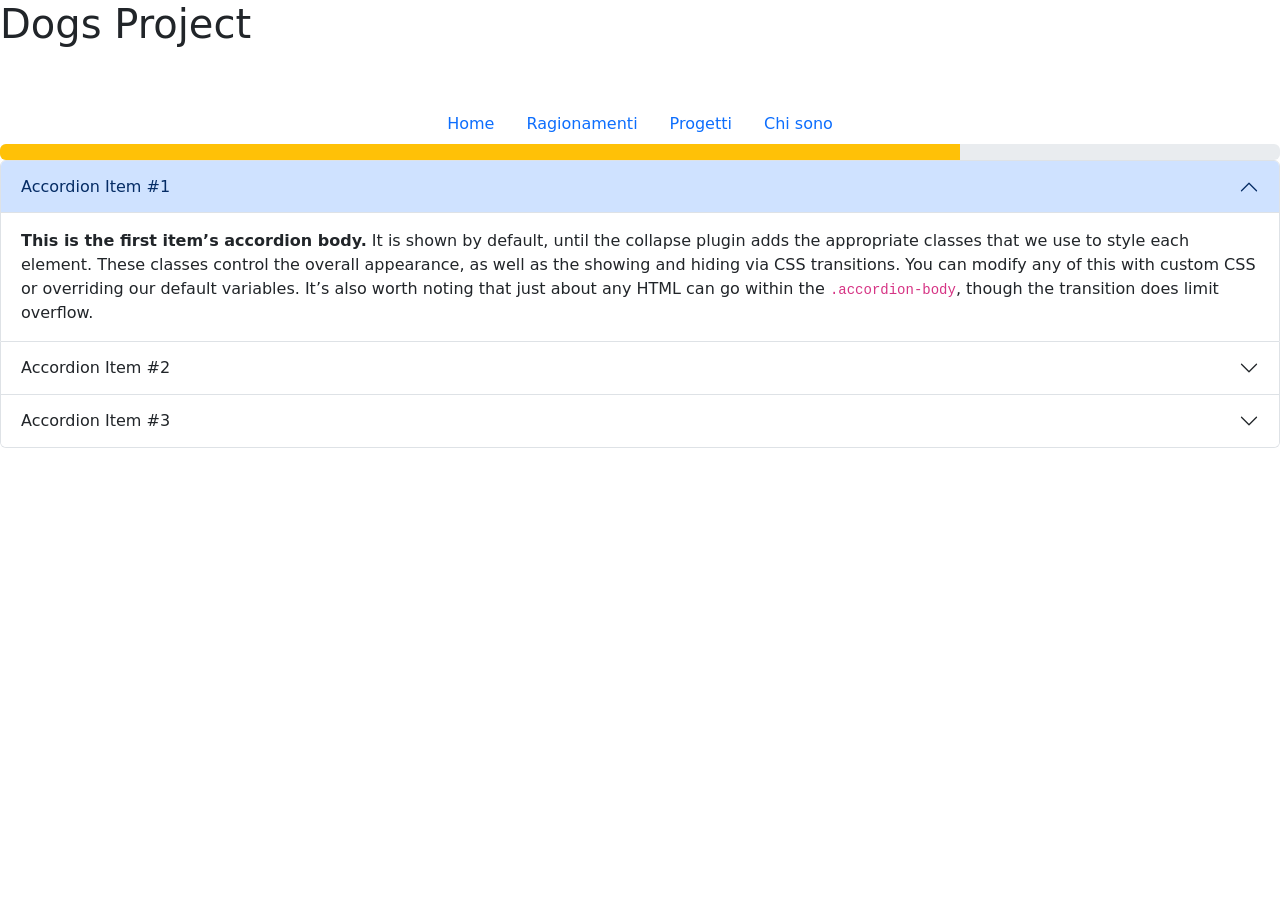
==== progetti.html @ 0df402d7 "il solito primo commit Co-authored-by: Copilot <copilot@github.com>" ====
<!doctype html>
<html lang="en">
  <head>
    <meta charset="utf-8">
    <meta name="viewport" content="width=device-width, initial-scale=1">
    <title>Dogs Project</title>
    <link href="https://cdn.jsdelivr.net/npm/bootstrap@5.3.8/dist/css/bootstrap.min.css" rel="stylesheet" integrity="sha384-sRIl4kxILFvY47J16cr9ZwB07vP4J8+LH7qKQnuqkuIAvNWLzeN8tE5YBujZqJLB" crossorigin="anonymous">
  </head>
  <body>
    <h1>Dogs Project</h1><br><br>

<ul class="nav justify-content-center">
  <li class="nav-item">
    <a class="nav-link active" aria-current="page" href="/index.html">Home</a>
  </li>
  <li class="nav-item">
    <a class="nav-link" href="/ragionamenti.html">Ragionamenti</a>
  </li>
  <li class="nav-item">
    <a class="nav-link" href="/progetti.html">Progetti</a>
  </li>
    <li class="nav-item">
    <a class="nav-link" href="/chi-sono.html">Chi sono</a>
  </li>
</ul>

<div class="progress" role="progressbar" aria-label="Warning example" aria-valuenow="75" aria-valuemin="0" aria-valuemax="100">
  <div class="progress-bar bg-warning" style="width: 75%"></div>
</div>

<div class="accordion" id="accordionExample">
  <div class="accordion-item">
    <h2 class="accordion-header">
      <button class="accordion-button" type="button" data-bs-toggle="collapse" data-bs-target="#collapseOne" aria-expanded="true" aria-controls="collapseOne">
        Accordion Item #1
      </button>
    </h2>
    <div id="collapseOne" class="accordion-collapse collapse show" data-bs-parent="#accordionExample">
      <div class="accordion-body">
        <strong>This is the first item’s accordion body.</strong> It is shown by default, until the collapse plugin adds the appropriate classes that we use to style each element. These classes control the overall appearance, as well as the showing and hiding via CSS transitions. You can modify any of this with custom CSS or overriding our default variables. It’s also worth noting that just about any HTML can go within the <code>.accordion-body</code>, though the transition does limit overflow.
      </div>
    </div>
  </div>
  <div class="accordion-item">
    <h2 class="accordion-header">
      <button class="accordion-button collapsed" type="button" data-bs-toggle="collapse" data-bs-target="#collapseTwo" aria-expanded="false" aria-controls="collapseTwo">
        Accordion Item #2
      </button>
    </h2>
    <div id="collapseTwo" class="accordion-collapse collapse" data-bs-parent="#accordionExample">
      <div class="accordion-body">
        <strong>This is the second item’s accordion body.</strong> It is hidden by default, until the collapse plugin adds the appropriate classes that we use to style each element. These classes control the overall appearance, as well as the showing and hiding via CSS transitions. You can modify any of this with custom CSS or overriding our default variables. It’s also worth noting that just about any HTML can go within the <code>.accordion-body</code>, though the transition does limit overflow.
      </div>
    </div>
  </div>
  <div class="accordion-item">
    <h2 class="accordion-header">
      <button class="accordion-button collapsed" type="button" data-bs-toggle="collapse" data-bs-target="#collapseThree" aria-expanded="false" aria-controls="collapseThree">
        Accordion Item #3
      </button>
    </h2>
    <div id="collapseThree" class="accordion-collapse collapse" data-bs-parent="#accordionExample">
      <div class="accordion-body">
        <strong>This is the third item’s accordion body.</strong> It is hidden by default, until the collapse plugin adds the appropriate classes that we use to style each element. These classes control the overall appearance, as well as the showing and hiding via CSS transitions. You can modify any of this with custom CSS or overriding our default variables. It’s also worth noting that just about any HTML can go within the <code>.accordion-body</code>, though the transition does limit overflow.
      </div>
    </div>
  </div>
</div>

    <script src="https://cdn.jsdelivr.net/npm/bootstrap@5.3.8/dist/js/bootstrap.bundle.min.js" integrity="sha384-FKyoEForCGlyvwx9Hj09JcYn3nv7wiPVlz7YYwJrWVcXK/BmnVDxM+D2scQbITxI" crossorigin="anonymous"></script>
  </body>
</html>
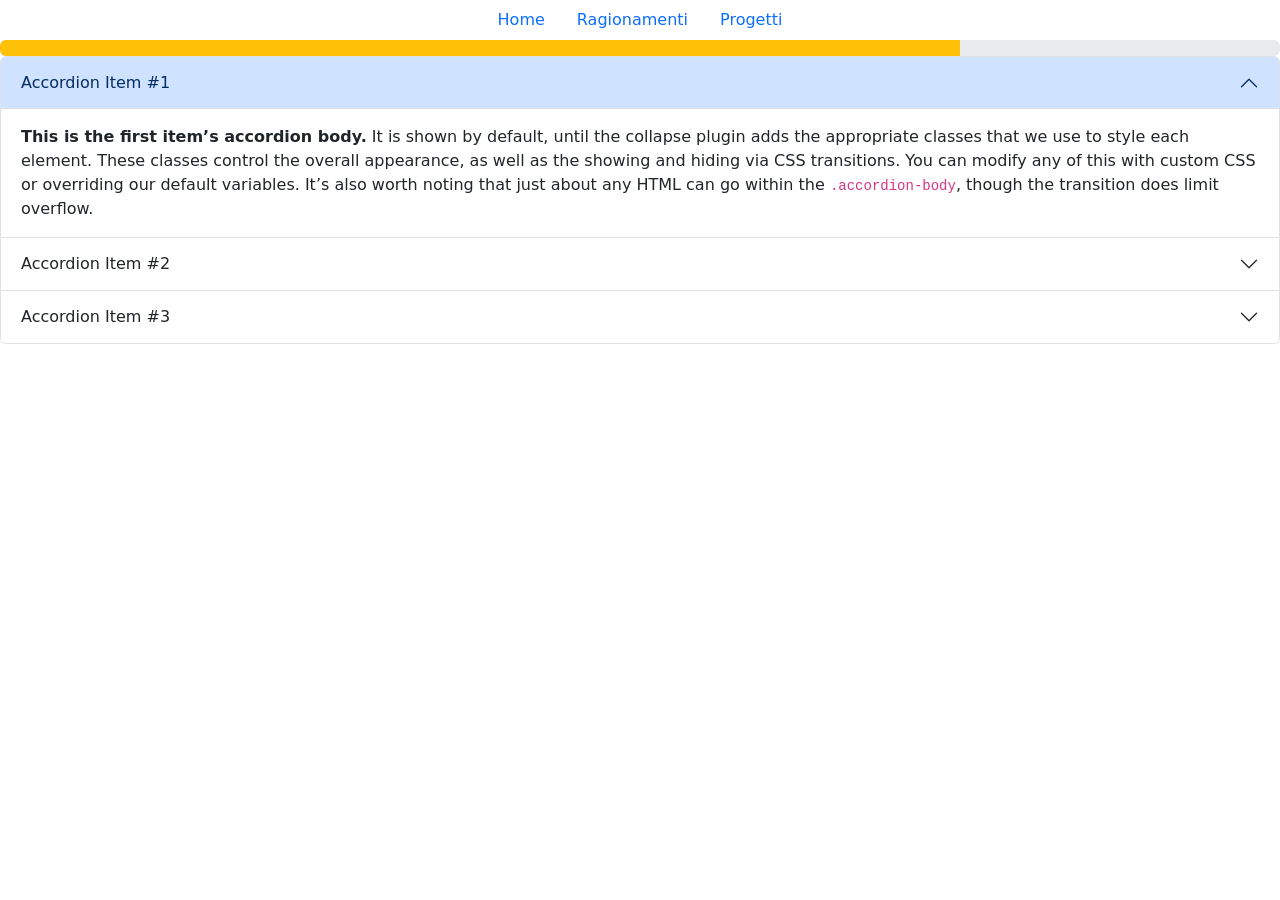
==== commit 6a605cb0: "2nd commit" ====
--- a/progetti.html
+++ b/progetti.html
@@ -1,72 +1,139 @@
 <!doctype html>
 <html lang="en">
   <head>
-    <meta charset="utf-8">
-    <meta name="viewport" content="width=device-width, initial-scale=1">
+    <meta charset="utf-8" />
+    <meta name="viewport" content="width=device-width, initial-scale=1" />
     <title>Dogs Project</title>
-    <link href="https://cdn.jsdelivr.net/npm/bootstrap@5.3.8/dist/css/bootstrap.min.css" rel="stylesheet" integrity="sha384-sRIl4kxILFvY47J16cr9ZwB07vP4J8+LH7qKQnuqkuIAvNWLzeN8tE5YBujZqJLB" crossorigin="anonymous">
+    <link
+      href="https://cdn.jsdelivr.net/npm/bootstrap@5.3.8/dist/css/bootstrap.min.css"
+      rel="stylesheet"
+      integrity="sha384-sRIl4kxILFvY47J16cr9ZwB07vP4J8+LH7qKQnuqkuIAvNWLzeN8tE5YBujZqJLB"
+      crossorigin="anonymous"
+    />
   </head>
   <body>
-    <h1>Dogs Project</h1><br><br>
+    <ul class="nav justify-content-center">
+      <li class="nav-item">
+        <a class="nav-link active" aria-current="page" href="/index.html"
+          >Home</a
+        >
+      </li>
+      <li class="nav-item">
+        <a class="nav-link" href="/ragionamenti.html">Ragionamenti</a>
+      </li>
+      <li class="nav-item">
+        <a class="nav-link" href="/progetti.html">Progetti</a>
+      </li>
+    </ul>
 
-<ul class="nav justify-content-center">
-  <li class="nav-item">
-    <a class="nav-link active" aria-current="page" href="/index.html">Home</a>
-  </li>
-  <li class="nav-item">
-    <a class="nav-link" href="/ragionamenti.html">Ragionamenti</a>
-  </li>
-  <li class="nav-item">
-    <a class="nav-link" href="/progetti.html">Progetti</a>
-  </li>
-    <li class="nav-item">
-    <a class="nav-link" href="/chi-sono.html">Chi sono</a>
-  </li>
-</ul>
+    <div
+      class="progress"
+      role="progressbar"
+      aria-label="Warning example"
+      aria-valuenow="75"
+      aria-valuemin="0"
+      aria-valuemax="100"
+    >
+      <div class="progress-bar bg-warning" style="width: 75%"></div>
+    </div>
 
-<div class="progress" role="progressbar" aria-label="Warning example" aria-valuenow="75" aria-valuemin="0" aria-valuemax="100">
-  <div class="progress-bar bg-warning" style="width: 75%"></div>
-</div>
-
-<div class="accordion" id="accordionExample">
-  <div class="accordion-item">
-    <h2 class="accordion-header">
-      <button class="accordion-button" type="button" data-bs-toggle="collapse" data-bs-target="#collapseOne" aria-expanded="true" aria-controls="collapseOne">
-        Accordion Item #1
-      </button>
-    </h2>
-    <div id="collapseOne" class="accordion-collapse collapse show" data-bs-parent="#accordionExample">
-      <div class="accordion-body">
-        <strong>This is the first item’s accordion body.</strong> It is shown by default, until the collapse plugin adds the appropriate classes that we use to style each element. These classes control the overall appearance, as well as the showing and hiding via CSS transitions. You can modify any of this with custom CSS or overriding our default variables. It’s also worth noting that just about any HTML can go within the <code>.accordion-body</code>, though the transition does limit overflow.
+    <div class="accordion" id="accordionExample">
+      <div class="accordion-item">
+        <h2 class="accordion-header">
+          <button
+            class="accordion-button"
+            type="button"
+            data-bs-toggle="collapse"
+            data-bs-target="#collapseOne"
+            aria-expanded="true"
+            aria-controls="collapseOne"
+          >
+            Accordion Item #1
+          </button>
+        </h2>
+        <div
+          id="collapseOne"
+          class="accordion-collapse collapse show"
+          data-bs-parent="#accordionExample"
+        >
+          <div class="accordion-body">
+            <strong>This is the first item’s accordion body.</strong> It is
+            shown by default, until the collapse plugin adds the appropriate
+            classes that we use to style each element. These classes control the
+            overall appearance, as well as the showing and hiding via CSS
+            transitions. You can modify any of this with custom CSS or
+            overriding our default variables. It’s also worth noting that just
+            about any HTML can go within the <code>.accordion-body</code>,
+            though the transition does limit overflow.
+          </div>
+        </div>
+      </div>
+      <div class="accordion-item">
+        <h2 class="accordion-header">
+          <button
+            class="accordion-button collapsed"
+            type="button"
+            data-bs-toggle="collapse"
+            data-bs-target="#collapseTwo"
+            aria-expanded="false"
+            aria-controls="collapseTwo"
+          >
+            Accordion Item #2
+          </button>
+        </h2>
+        <div
+          id="collapseTwo"
+          class="accordion-collapse collapse"
+          data-bs-parent="#accordionExample"
+        >
+          <div class="accordion-body">
+            <strong>This is the second item’s accordion body.</strong> It is
+            hidden by default, until the collapse plugin adds the appropriate
+            classes that we use to style each element. These classes control the
+            overall appearance, as well as the showing and hiding via CSS
+            transitions. You can modify any of this with custom CSS or
+            overriding our default variables. It’s also worth noting that just
+            about any HTML can go within the <code>.accordion-body</code>,
+            though the transition does limit overflow.
+          </div>
+        </div>
+      </div>
+      <div class="accordion-item">
+        <h2 class="accordion-header">
+          <button
+            class="accordion-button collapsed"
+            type="button"
+            data-bs-toggle="collapse"
+            data-bs-target="#collapseThree"
+            aria-expanded="false"
+            aria-controls="collapseThree"
+          >
+            Accordion Item #3
+          </button>
+        </h2>
+        <div
+          id="collapseThree"
+          class="accordion-collapse collapse"
+          data-bs-parent="#accordionExample"
+        >
+          <div class="accordion-body">
+            <strong>This is the third item’s accordion body.</strong> It is
+            hidden by default, until the collapse plugin adds the appropriate
+            classes that we use to style each element. These classes control the
+            overall appearance, as well as the showing and hiding via CSS
+            transitions. You can modify any of this with custom CSS or
+            overriding our default variables. It’s also worth noting that just
+            about any HTML can go within the <code>.accordion-body</code>,
+            though the transition does limit overflow.
+          </div>
+        </div>
       </div>
     </div>
-  </div>
-  <div class="accordion-item">
-    <h2 class="accordion-header">
-      <button class="accordion-button collapsed" type="button" data-bs-toggle="collapse" data-bs-target="#collapseTwo" aria-expanded="false" aria-controls="collapseTwo">
-        Accordion Item #2
-      </button>
-    </h2>
-    <div id="collapseTwo" class="accordion-collapse collapse" data-bs-parent="#accordionExample">
-      <div class="accordion-body">
-        <strong>This is the second item’s accordion body.</strong> It is hidden by default, until the collapse plugin adds the appropriate classes that we use to style each element. These classes control the overall appearance, as well as the showing and hiding via CSS transitions. You can modify any of this with custom CSS or overriding our default variables. It’s also worth noting that just about any HTML can go within the <code>.accordion-body</code>, though the transition does limit overflow.
-      </div>
-    </div>
-  </div>
-  <div class="accordion-item">
-    <h2 class="accordion-header">
-      <button class="accordion-button collapsed" type="button" data-bs-toggle="collapse" data-bs-target="#collapseThree" aria-expanded="false" aria-controls="collapseThree">
-        Accordion Item #3
-      </button>
-    </h2>
-    <div id="collapseThree" class="accordion-collapse collapse" data-bs-parent="#accordionExample">
-      <div class="accordion-body">
-        <strong>This is the third item’s accordion body.</strong> It is hidden by default, until the collapse plugin adds the appropriate classes that we use to style each element. These classes control the overall appearance, as well as the showing and hiding via CSS transitions. You can modify any of this with custom CSS or overriding our default variables. It’s also worth noting that just about any HTML can go within the <code>.accordion-body</code>, though the transition does limit overflow.
-      </div>
-    </div>
-  </div>
-</div>
 
-    <script src="https://cdn.jsdelivr.net/npm/bootstrap@5.3.8/dist/js/bootstrap.bundle.min.js" integrity="sha384-FKyoEForCGlyvwx9Hj09JcYn3nv7wiPVlz7YYwJrWVcXK/BmnVDxM+D2scQbITxI" crossorigin="anonymous"></script>
+    <script
+      src="https://cdn.jsdelivr.net/npm/bootstrap@5.3.8/dist/js/bootstrap.bundle.min.js"
+      integrity="sha384-FKyoEForCGlyvwx9Hj09JcYn3nv7wiPVlz7YYwJrWVcXK/BmnVDxM+D2scQbITxI"
+      crossorigin="anonymous"
+    ></script>
   </body>
-</html>+</html>
